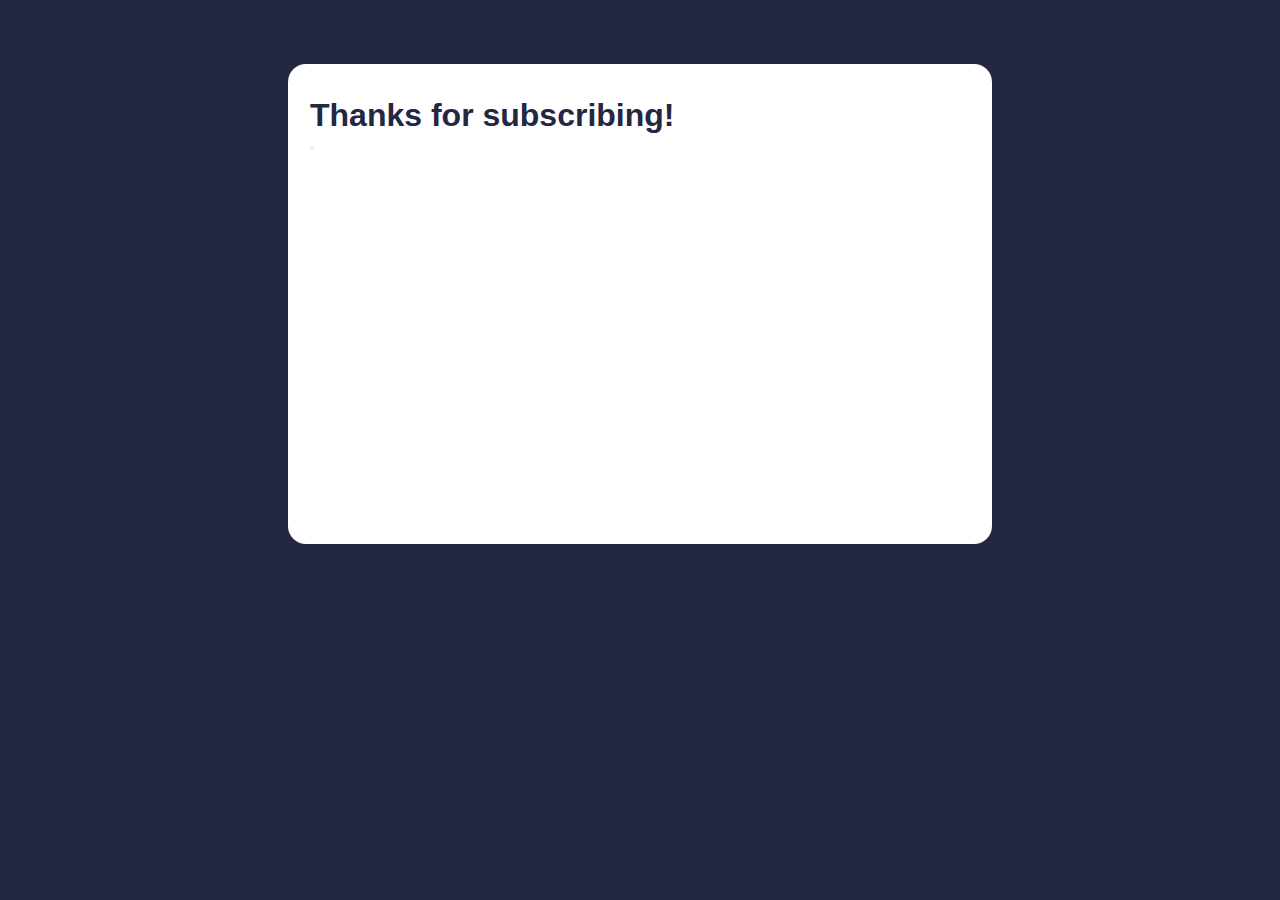
==== assets/Pages/succes.html @ 2bcd86ad "atualizando estilizações" ====
<!DOCTYPE html>
<html lang="en">
<head>
    <meta charset="UTF-8">
    <meta name="viewport" content="width=device-width, initial-scale=1.0">
    <title>Success</title>
    <link rel="stylesheet" href="../CSS/base.css">
    <link rel="stylesheet" href="../CSS/Succed/card.css">
</head>
<body>
   <main>
    <div class="card">
        <img src="" alt="">
        <h1>Thanks for subscribing!</h1>
        <p></p>
        <button>

        </button>

    </div>
   </main>
    
</body>
</html>
---- assets/CSS/base.css ----
/*#232742 (cor do botão) e possívelmente do background também*/

*{
    padding: 0;
    margin: 0;
    box-sizing: border-box;
    list-style: none;
    text-decoration: none;
    font-family:  'Roboto', sans-serif;
}

body{
    background-color: #232742;
    color:#232742;
}
---- assets/CSS/Succed/card.css ----
.card{
    border-radius: 18px;
    justify-content: center;
    column-gap: 2rem;
    background-color: #ffff;
    height: 480px;
    width: 55%;
    padding: 15px 22px;
    margin: 64px auto;
}
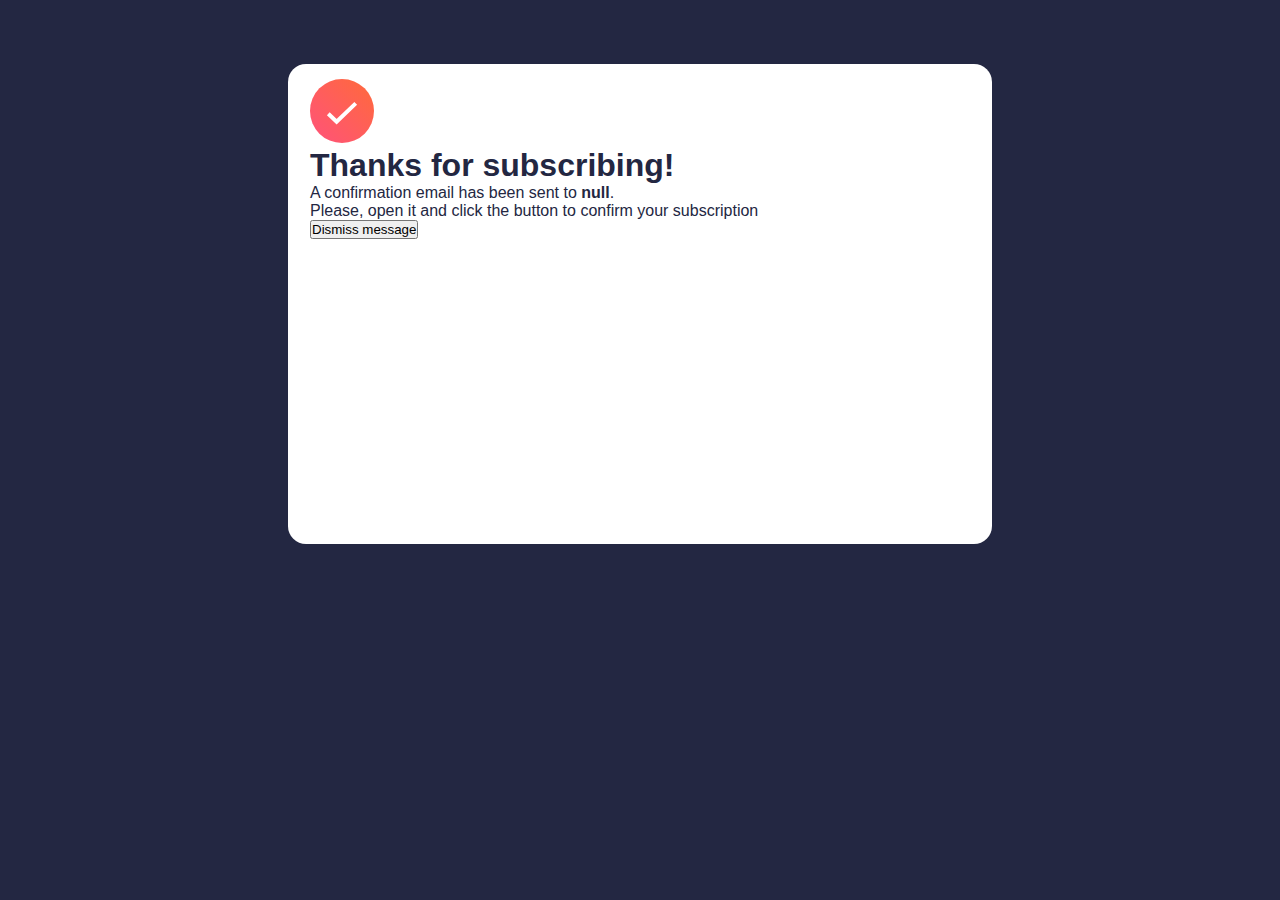
==== commit 3cef6386: "pagina 2 - succes" ====
--- a/assets/Pages/succes.html
+++ b/assets/Pages/succes.html
@@ -1,24 +1,17 @@
-<!DOCTYPE html>
-<html lang="en">
-<head>
-    <meta charset="UTF-8">
-    <meta name="viewport" content="width=device-width, initial-scale=1.0">
-    <title>Success</title>
-    <link rel="stylesheet" href="../CSS/base.css">
-    <link rel="stylesheet" href="../CSS/Succed/card.css">
-</head>
-<body>
-   <main>
-    <div class="card">
-        <img src="" alt="">
-        <h1>Thanks for subscribing!</h1>
-        <p></p>
-        <button>
-
-        </button>
-
-    </div>
-   </main>
-    
-</body>
+<!DOCTYPE html>
+<html lang="en">
+<head>
+    <meta charset="UTF-8">
+    <meta name="viewport" content="width=device-width, initial-scale=1.0">
+    <title>Success</title>
+    <link rel="stylesheet" href="../CSS/base.css">
+    <link rel="stylesheet" href="../CSS/Succed/card.css">
+</head>
+<body>
+   <main>
+    
+   </main>
+
+   <script src="../JS/succes.js"></script> 
+</body>
 </html>--- a/assets/CSS/base.css
+++ b/assets/CSS/base.css
@@ -1,15 +1,15 @@
-/*#232742 (cor do botão) e possívelmente do background também*/
-
-*{
-    padding: 0;
-    margin: 0;
-    box-sizing: border-box;
-    list-style: none;
-    text-decoration: none;
-    font-family:  'Roboto', sans-serif;
-}
-
-body{
-    background-color: #232742;
-    color:#232742;
+/*#232742 (cor do botão) e possívelmente do background também*/
+
+*{
+    padding: 0;
+    margin: 0;
+    box-sizing: border-box;
+    list-style: none;
+    text-decoration: none;
+    font-family:  'Roboto', sans-serif;
+}
+
+body{
+    background-color: #232742;
+    color:#232742;
 }--- a/assets/CSS/Succed/card.css
+++ b/assets/CSS/Succed/card.css
@@ -1,10 +1,10 @@
-.card{
-    border-radius: 18px;
-    justify-content: center;
-    column-gap: 2rem;
-    background-color: #ffff;
-    height: 480px;
-    width: 55%;
-    padding: 15px 22px;
-    margin: 64px auto;
+.card{
+    border-radius: 18px;
+    justify-content: center;
+    column-gap: 2rem;
+    background-color: #ffff;
+    height: 480px;
+    width: 55%;
+    padding: 15px 22px;
+    margin: 64px auto;
 }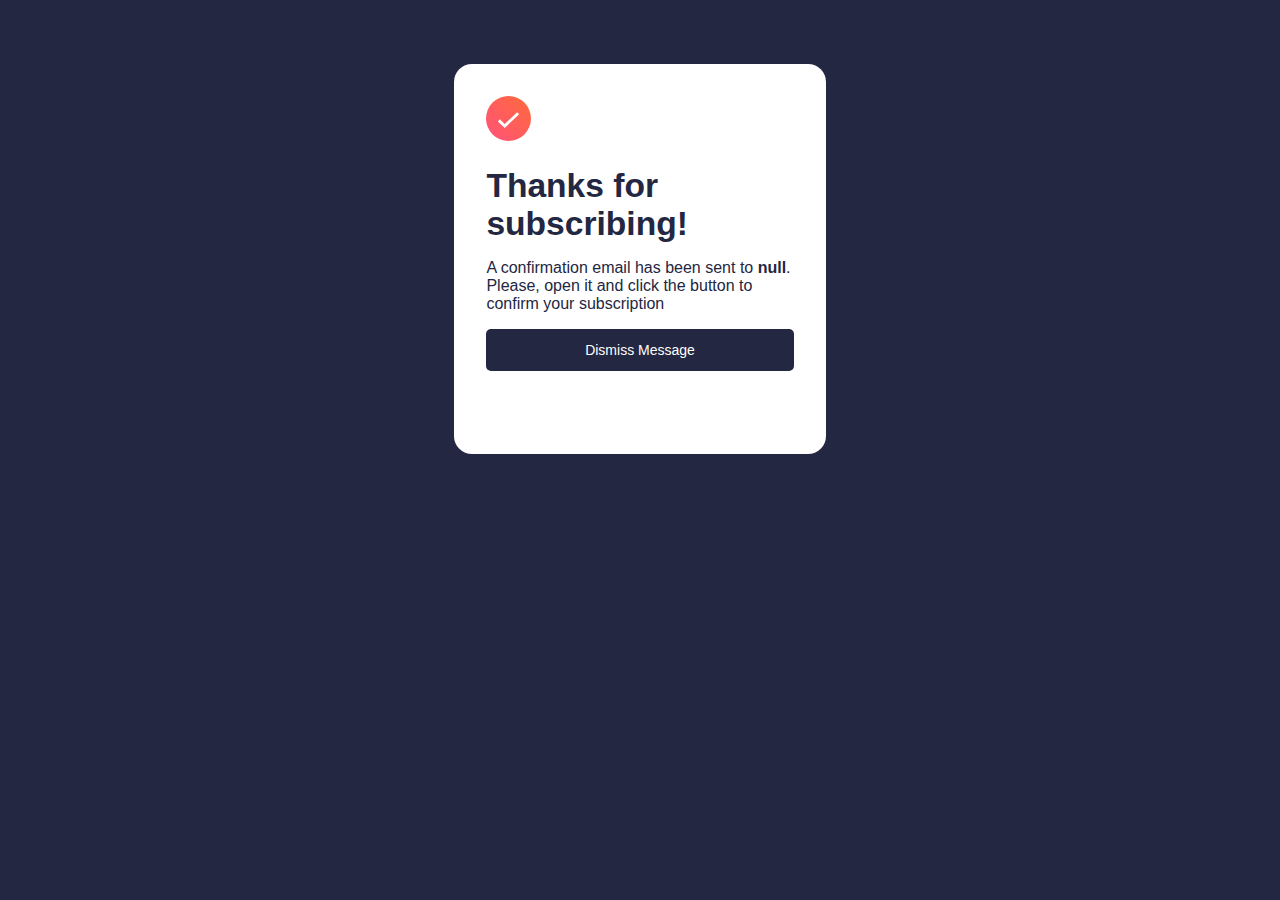
==== commit 3c717b22: "Navegação entre páginas finalizada" ====
--- a/assets/Pages/succes.html
+++ b/assets/Pages/succes.html
@@ -9,6 +9,7 @@
 </head>
 <body>
    <main>
+   
     
    </main>
 
--- a/assets/CSS/Succed/card.css
+++ b/assets/CSS/Succed/card.css
@@ -1,10 +1,47 @@
 .card{
+   
+    display: flex;
+    flex-direction: column;
+    align-items: flex-start;
     border-radius: 18px;
-    justify-content: center;
-    column-gap: 2rem;
+    row-gap: 1rem;
     background-color: #ffff;
-    height: 480px;
-    width: 55%;
-    padding: 15px 22px;
+    height: 390px;
+    width: 29%;
+    padding: 2rem;
     margin: 64px auto;
+}
+
+.succes__img{
+    height: 45px;
+    margin-bottom: 10px;
+}
+
+.succes__title{
+    font-size: 2.1rem;
+    font-weight: 700;
+}
+
+.succes__button{
+    border: none;
+    background: none;
+    color: #fff;
+    font-size: 14px;
+    font-weight: 500;   
+}
+
+.succes__link{
+    text-decoration: none;
+    width: 100%;
+    background-color: #232742;
+    border-radius: 5px;
+    padding: 12px;
+    cursor: pointer;
+    transition: 0.5s ease;
+    text-align: center; 
+}
+
+.succes__link:hover,
+.succes__button:hover{
+    background-color: #121422;
 }